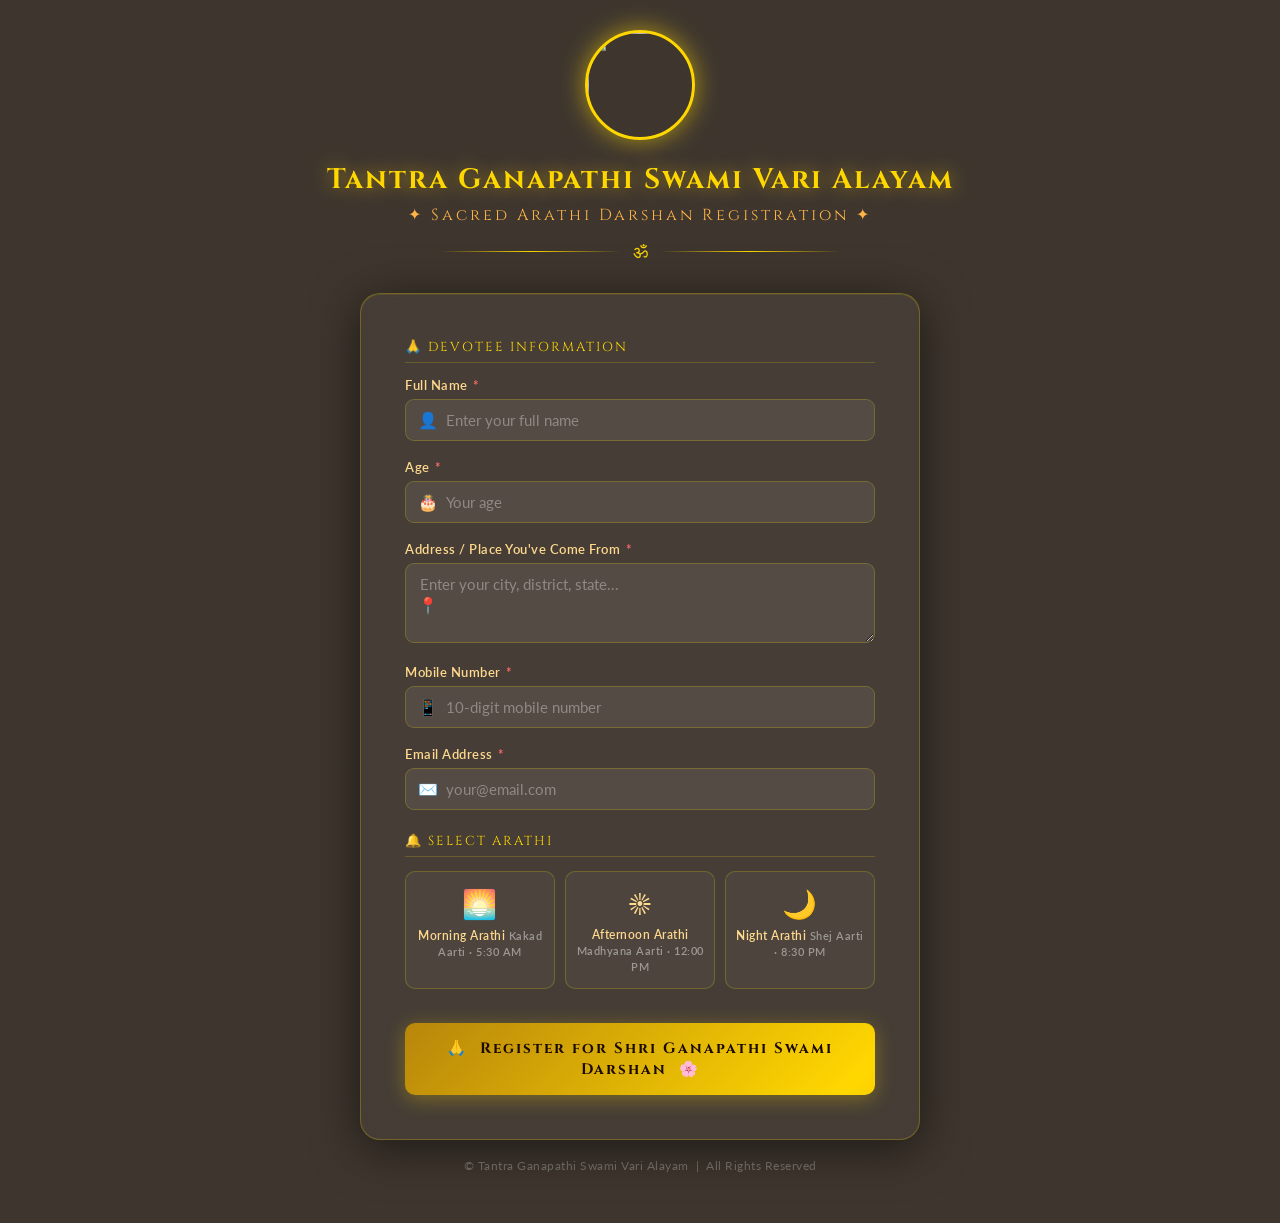
==== register.html @ 7bd9f0cf "first commit" ====
<!DOCTYPE html>
<html lang="en">
<head>
  <meta charset="UTF-8" />
  <meta name="viewport" content="width=device-width, initial-scale=1.0"/>
  <title>Tantra Ganapathi Swami Vari Alayam – Arathi Darshan Registration</title>
  <link href="https://fonts.googleapis.com/css2?family=Cinzel:wght@400;600;700&family=Lato:wght@300;400;600&display=swap" rel="stylesheet"/>
  <style>
    *, *::before, *::after { box-sizing: border-box; margin: 0; padding: 0; }

    body {
      font-family: 'Lato', sans-serif;
      min-height: 100vh;
      background:
        linear-gradient(rgba(20,10,0,0.82), rgba(20,10,0,0.82)),
        url('https://upload.wikimedia.org/wikipedia/commons/thumb/4/4e/Ganapati_by_Raja_Ravi_Varma.jpg/800px-Ganapati_by_Raja_Ravi_Varma.jpg')
        center/cover no-repeat fixed;
      display: flex;
      flex-direction: column;
      align-items: center;
      justify-content: flex-start;
      padding: 30px 16px 50px;
    }

    /* ── HEADER ── */
    .temple-header {
      text-align: center;
      margin-bottom: 30px;
      animation: fadeDown 0.8s ease both;
    }
    .temple-header .deity-icon { font-size: 70px; line-height: 1; }
    .temple-header h1 {
      font-family: 'Cinzel', serif;
      font-size: clamp(18px, 4vw, 28px);
      color: #ffd700;
      letter-spacing: 2px;
      margin-top: 10px;
      text-shadow: 0 0 18px rgba(255,200,0,0.6);
    }
    .temple-header h2 {
      font-family: 'Cinzel', serif;
      font-size: clamp(12px, 2.5vw, 16px);
      color: #ffb347;
      letter-spacing: 3px;
      margin-top: 6px;
      font-weight: 400;
    }
    .divider {
      display: flex;
      align-items: center;
      gap: 12px;
      margin: 14px auto 0;
      max-width: 400px;
    }
    .divider span { flex:1; height:1px; background: linear-gradient(90deg, transparent, #ffd700, transparent); }
    .divider em { color: #ffd700; font-style: normal; font-size: 18px; }

    /* ── CARD ── */
    .form-card {
      background: rgba(255,255,255,0.04);
      backdrop-filter: blur(14px);
      -webkit-backdrop-filter: blur(14px);
      border: 1px solid rgba(255,215,0,0.25);
      border-radius: 20px;
      padding: clamp(24px, 5vw, 44px);
      max-width: 560px;
      width: 100%;
      box-shadow: 0 8px 48px rgba(0,0,0,0.55), inset 0 1px 0 rgba(255,215,0,0.1);
      animation: fadeUp 0.9s ease both;
    }

    .section-title {
      font-family: 'Cinzel', serif;
      color: #ffd700;
      font-size: 13px;
      letter-spacing: 2px;
      text-transform: uppercase;
      margin: 22px 0 14px;
      padding-bottom: 6px;
      border-bottom: 1px solid rgba(255,215,0,0.2);
    }
    .section-title:first-of-type { margin-top: 0; }

    /* ── FORM GROUPS ── */
    .form-group { margin-bottom: 18px; position: relative; }

    label {
      display: block;
      font-size: 13px;
      font-weight: 600;
      color: #ffd98e;
      margin-bottom: 6px;
      letter-spacing: 0.5px;
    }
    label .req { color: #ff6b6b; margin-left: 2px; }

    .input-wrap { position: relative; }
    .input-wrap .icon {
      position: absolute;
      left: 13px;
      top: 50%;
      transform: translateY(-50%);
      font-size: 16px;
      pointer-events: none;
    }

    input, select, textarea {
      width: 100%;
      background: rgba(255,255,255,0.07);
      border: 1.5px solid rgba(255,215,0,0.22);
      border-radius: 9px;
      color: #fff;
      font-size: 15px;
      font-family: 'Lato', sans-serif;
      padding: 11px 14px 11px 40px;
      outline: none;
      transition: border 0.3s, box-shadow 0.3s, background 0.3s;
    }
    textarea { padding: 11px 14px; resize: vertical; min-height: 80px; }
    input::placeholder, textarea::placeholder { color: rgba(255,255,255,0.35); }
    select option { background: #1a0a00; color: #fff; }

    input:focus, select:focus, textarea:focus {
      border-color: #ffd700;
      background: rgba(255,215,0,0.07);
      box-shadow: 0 0 0 3px rgba(255,215,0,0.15);
    }
    input.err, select.err, textarea.err {
      border-color: #ff6b6b;
      box-shadow: 0 0 0 3px rgba(255,107,107,0.15);
    }
    input.ok { border-color: #69db7c; }

    .err-msg {
      font-size: 12px;
      color: #ff9a9a;
      margin-top: 5px;
      display: none;
      padding-left: 4px;
    }
    .err-msg.show { display: block; }

    /* ── ARATHI CARDS ── */
    .arathi-grid {
      display: grid;
      grid-template-columns: repeat(3, 1fr);
      gap: 10px;
      margin-top: 4px;
    }
    .arathi-card {
      border: 1.5px solid rgba(255,215,0,0.22);
      border-radius: 10px;
      padding: 14px 8px;
      text-align: center;
      cursor: pointer;
      transition: all 0.25s;
      background: rgba(255,255,255,0.04);
      user-select: none;
    }
    .arathi-card:hover { border-color: #ffd700; background: rgba(255,215,0,0.08); }
    .arathi-card.selected {
      border-color: #ffd700;
      background: rgba(255,215,0,0.15);
      box-shadow: 0 0 14px rgba(255,215,0,0.25);
    }
    .arathi-card .a-icon { font-size: 28px; display: block; margin-bottom: 6px; }
    .arathi-card .a-name { font-size: 12px; color: #ffd98e; font-weight: 600; }
    .arathi-card .a-time { font-size: 11px; color: rgba(255,255,255,0.45); margin-top: 3px; }
    input[type="radio"].arathi-radio { display: none; }
    .arathi-err { font-size:12px; color:#ff9a9a; margin-top:8px; display:none; padding-left:4px; }
    .arathi-err.show { display:block; }

    /* ── SUBMIT ── */
    .submit-btn {
      width: 100%;
      margin-top: 28px;
      padding: 15px;
      background: linear-gradient(135deg, #b8860b, #ffd700, #b8860b);
      background-size: 200% auto;
      border: none;
      border-radius: 10px;
      font-family: 'Cinzel', serif;
      font-size: 15px;
      font-weight: 700;
      color: #1a0a00;
      letter-spacing: 2px;
      cursor: pointer;
      transition: background-position 0.4s, box-shadow 0.3s, transform 0.15s;
      box-shadow: 0 4px 20px rgba(255,215,0,0.3);
    }
    .submit-btn:hover {
      background-position: right center;
      box-shadow: 0 6px 28px rgba(255,215,0,0.5);
    }
    .submit-btn:active { transform: scale(0.98); }

    /* ── SUCCESS ── */
    .success-box {
      display: none;
      margin-top: 22px;
      background: rgba(105,219,124,0.12);
      border: 1px solid rgba(105,219,124,0.4);
      border-radius: 10px;
      padding: 20px;
      text-align: center;
      animation: fadeUp 0.5s ease;
    }
    .success-box .s-icon { font-size: 40px; }
    .success-box h3 {
      font-family: 'Cinzel', serif;
      color: #69db7c;
      font-size: 16px;
      margin: 10px 0 6px;
      letter-spacing: 1px;
    }
    .success-box p { color: rgba(255,255,255,0.65); font-size: 13px; }

    /* ── FOOTER NOTE ── */
    .form-footer {
      text-align: center;
      margin-top: 18px;
      font-size: 12px;
      color: rgba(255,255,255,0.3);
      letter-spacing: 0.5px;
    }

    /* ── ANIMATIONS ── */
    @keyframes fadeDown {
      from { opacity:0; transform: translateY(-20px); }
      to   { opacity:1; transform: translateY(0); }
    }
    @keyframes fadeUp {
      from { opacity:0; transform: translateY(20px); }
      to   { opacity:1; transform: translateY(0); }
    }

    @media (max-width: 420px) {
      .arathi-grid { grid-template-columns: 1fr; }
    }
  </style>
</head>
<body>

<!-- ═══ HEADER ═══ -->
<div class="temple-header">
 <div class="deity-icon">
  <img 
    src="" 
    alt="" 
    style="width:110px; height:110px; border-radius:50%; 
           object-fit:cover; border:3px solid #ffd700;
           box-shadow: 0 0 24px rgba(255,215,0,0.6);"
  />
</div>
  <h1>Tantra Ganapathi Swami Vari Alayam</h1>
  <h2>✦ Sacred Arathi Darshan Registration ✦</h2>
  <div class="divider"><span></span><em>ॐ</em><span></span></div>
</div>

<!-- ═══ FORM CARD ═══ -->
<div class="form-card">
  <form id="regForm" novalidate>

    <!-- PERSONAL DETAILS -->
    <div class="section-title">🙏 Devotee Information</div>

    <!-- Name -->
    <div class="form-group">
      <label for="name">Full Name <span class="req">*</span></label>
      <div class="input-wrap">
        <span class="icon">👤</span>
        <input type="text" id="name" placeholder="Enter your full name" autocomplete="name"/>
      </div>
      <div class="err-msg" id="nameErr">Please enter a valid full name (letters only, min 3 chars).</div>
    </div>

    <!-- Age -->
    <div class="form-group">
      <label for="age">Age <span class="req">*</span></label>
      <div class="input-wrap">
        <span class="icon">🎂</span>
        <input type="number" id="age" placeholder="Your age" min="1" max="120"/>
      </div>
      <div class="err-msg" id="ageErr">Please enter a valid age between 1 and 120.</div>
    </div>

    <!-- Address -->
    <div class="form-group">
      <label for="address">Address / Place You've Come From <span class="req">*</span></label>
      <div class="input-wrap">
        <span class="icon">📍</span>
        <textarea id="address" placeholder="Enter your city, district, state..."></textarea>
      </div>
      <div class="err-msg" id="addressErr">Address must be at least 5 characters.</div>
    </div>

    <!-- Phone -->
    <div class="form-group">
      <label for="phone">Mobile Number <span class="req">*</span></label>
      <div class="input-wrap">
        <span class="icon">📱</span>
        <input type="tel" id="phone" placeholder="10-digit mobile number" maxlength="10"/>
      </div>
      <div class="err-msg" id="phoneErr">Enter a valid 10-digit Indian mobile number.</div>
    </div>

    <!-- Email -->
    <div class="form-group">
      <label for="email">Email Address <span class="req">*</span></label>
      <div class="input-wrap">
        <span class="icon">✉️</span>
        <input type="email" id="email" placeholder="your@email.com" autocomplete="email"/>
      </div>
      <div class="err-msg" id="emailErr">Please enter a valid email address.</div>
    </div>

    <!-- ARATHI SELECTION -->
    <div class="section-title">🔔 Select Arathi</div>

    <div class="arathi-grid">
      <label class="arathi-card" id="card-morning" onclick="selectArathi('morning')">
        <input type="radio" class="arathi-radio" name="arathi" value="morning" id="r-morning"/>
        <span class="a-icon">🌅</span>
        <span class="a-name">Morning Arathi</span>
        <span class="a-time">Kakad Aarti · 5:30 AM</span>
      </label>
      <label class="arathi-card" id="card-afternoon" onclick="selectArathi('afternoon')">
        <input type="radio" class="arathi-radio" name="arathi" value="afternoon" id="r-afternoon"/>
        <span class="a-icon">☀️</span>
        <span class="a-name">Afternoon Arathi</span>
        <span class="a-time">Madhyana Aarti · 12:00 PM</span>
      </label>
      <label class="arathi-card" id="card-night" onclick="selectArathi('night')">
        <input type="radio" class="arathi-radio" name="arathi" value="night" id="r-night"/>
        <span class="a-icon">🌙</span>
        <span class="a-name">Night Arathi</span>
        <span class="a-time">Shej Aarti · 8:30 PM</span>
      </label>
    </div>
    <div class="arathi-err" id="arathiErr">Please select the Arathi you wish to attend.</div>

    <!-- SUBMIT -->
   <button type="submit" class="submit-btn">
  🙏 &nbsp;Register for Shri Ganapathi Swami Darshan&nbsp; 🌸
   </button>

    <!-- SUCCESS -->
    <div class="success-box" id="successBox">
      <div class="s-icon">🎉</div>
      <h3>Registration Successful!</h3>
      <p>May Lord Ganapathi shower His divine blessings upon you.<br/>We look forward to welcoming you to the Alayam. 🙏</p>
    </div>
  </form>
</div>

<div class="form-footer">© Tantra Ganapathi Swami Vari Alayam &nbsp;|&nbsp; All Rights Reserved</div>

<script>
  let selectedArathi = '';

  function selectArathi(type) {
    selectedArathi = type;
    ['morning','afternoon','night'].forEach(t => {
      document.getElementById('card-' + t).classList.toggle('selected', t === type);
    });
    document.getElementById('r-' + type).checked = true;
    document.getElementById('arathiErr').classList.remove('show');
  }

  function setErr(id, errId, show) {
    const el = document.getElementById(id);
    const er = document.getElementById(errId);
    el.classList.toggle('err', show);
    el.classList.toggle('ok', !show && el.value.trim() !== '');
    er.classList.toggle('show', show);
    return !show;
  }

  function validate() {
    let ok = true;

    const name = document.getElementById('name').value.trim();
    ok = setErr('name','nameErr', !/^[a-zA-Z\s]{3,}$/.test(name)) && ok;

    const age = parseInt(document.getElementById('age').value);
    ok = setErr('age','ageErr', isNaN(age)||age<1||age>120) && ok;

    const addr = document.getElementById('address').value.trim();
    ok = setErr('address','addressErr', addr.length < 5) && ok;

    const phone = document.getElementById('phone').value.trim();
    ok = setErr('phone','phoneErr', !/^[6-9]\d{9}$/.test(phone)) && ok;

    const email = document.getElementById('email').value.trim();
    ok = setErr('email','emailErr', !/^[^\s@]+@[^\s@]+\.[^\s@]+$/.test(email)) && ok;

    if (!selectedArathi) {
      document.getElementById('arathiErr').classList.add('show');
      ok = false;
    }

    return ok;
  }

  document.getElementById('regForm').addEventListener('submit', function(e) {
    e.preventDefault();
    if (validate()) {
      const box = document.getElementById('successBox');
      box.style.display = 'block';
      this.reset();
      selectedArathi = '';
      ['morning','afternoon','night'].forEach(t =>
        document.getElementById('card-' + t).classList.remove('selected')
      );
      setTimeout(() => box.style.display = 'none', 6000);
    }
  });

  ['name','age','address','phone','email'].forEach(id => {
    document.getElementById(id).addEventListener('input', validate);
  });
</script>
</body>
</html>
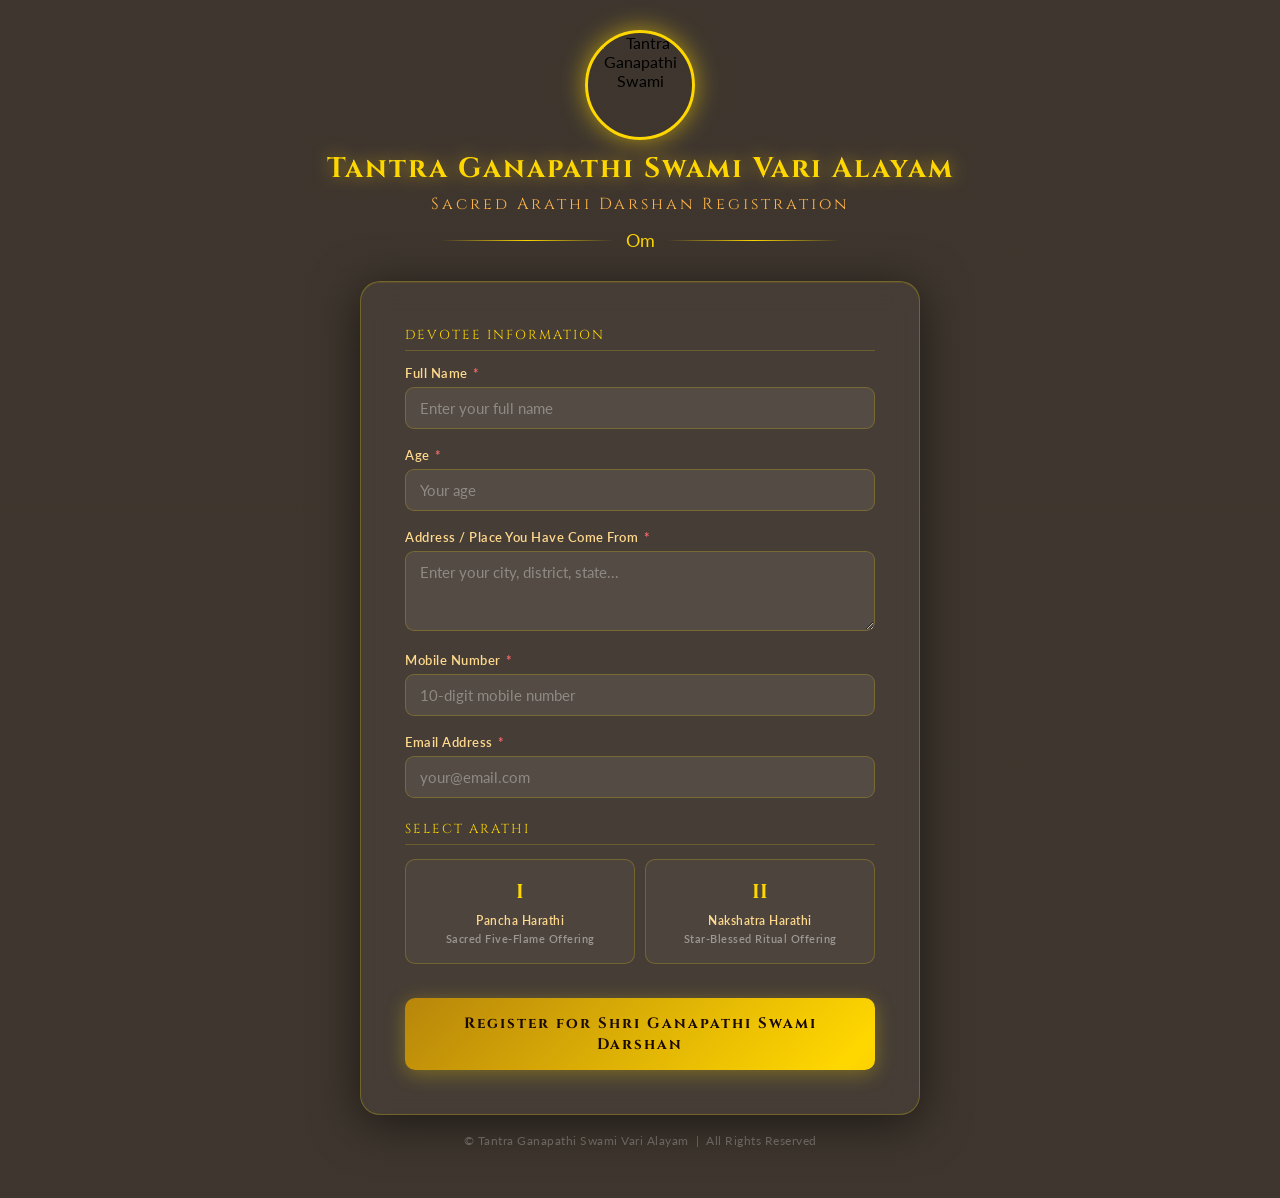
==== commit 96e7776b: "Refactor register.html for improved structure and clarity" ====
--- a/register.html
+++ b/register.html
@@ -3,9 +3,12 @@
 <head>
   <meta charset="UTF-8" />
   <meta name="viewport" content="width=device-width, initial-scale=1.0"/>
-  <title>Tantra Ganapathi Swami Vari Alayam – Arathi Darshan Registration</title>
+  <title>Tantra Ganapathi Swami Vari Alayam - Arathi Darshan Registration</title>
   <link href="https://fonts.googleapis.com/css2?family=Cinzel:wght@400;600;700&family=Lato:wght@300;400;600&display=swap" rel="stylesheet"/>
+  <!-- EmailJS SDK for form-to-email delivery -->
+  <script src="https://cdn.jsdelivr.net/npm/@emailjs/browser@4/dist/email.min.js"></script>
   <style>
+    /* ── Reset & Base ── */
     *, *::before, *::after { box-sizing: border-box; margin: 0; padding: 0; }
 
     body {
@@ -22,13 +25,25 @@
       padding: 30px 16px 50px;
     }
 
-    /* ── HEADER ── */
+    /* ── Page Header ── */
     .temple-header {
       text-align: center;
       margin-bottom: 30px;
       animation: fadeDown 0.8s ease both;
     }
-    .temple-header .deity-icon { font-size: 70px; line-height: 1; }
+    .temple-header .deity-icon {
+      display: flex;
+      justify-content: center;
+      margin-bottom: 10px;
+    }
+    .temple-header .deity-icon img {
+      width: 110px;
+      height: 110px;
+      border-radius: 50%;
+      object-fit: cover;
+      border: 3px solid #ffd700;
+      box-shadow: 0 0 24px rgba(255,215,0,0.6);
+    }
     .temple-header h1 {
       font-family: 'Cinzel', serif;
       font-size: clamp(18px, 4vw, 28px);
@@ -52,10 +67,18 @@
       margin: 14px auto 0;
       max-width: 400px;
     }
-    .divider span { flex:1; height:1px; background: linear-gradient(90deg, transparent, #ffd700, transparent); }
-    .divider em { color: #ffd700; font-style: normal; font-size: 18px; }
-
-    /* ── CARD ── */
+    .divider span {
+      flex: 1;
+      height: 1px;
+      background: linear-gradient(90deg, transparent, #ffd700, transparent);
+    }
+    .divider em {
+      color: #ffd700;
+      font-style: normal;
+      font-size: 18px;
+    }
+
+    /* ── Form Card ── */
     .form-card {
       background: rgba(255,255,255,0.04);
       backdrop-filter: blur(14px);
@@ -69,6 +92,7 @@
       animation: fadeUp 0.9s ease both;
     }
 
+    /* ── Section Titles ── */
     .section-title {
       font-family: 'Cinzel', serif;
       color: #ffd700;
@@ -81,7 +105,7 @@
     }
     .section-title:first-of-type { margin-top: 0; }
 
-    /* ── FORM GROUPS ── */
+    /* ── Form Groups ── */
     .form-group { margin-bottom: 18px; position: relative; }
 
     label {
@@ -94,16 +118,22 @@
     }
     label .req { color: #ff6b6b; margin-left: 2px; }
 
+    /* ── Input Wrapper ── */
     .input-wrap { position: relative; }
-    .input-wrap .icon {
+    .input-wrap .field-icon {
       position: absolute;
       left: 13px;
       top: 50%;
       transform: translateY(-50%);
-      font-size: 16px;
+      font-size: 13px;
+      color: #ffd98e;
+      font-weight: 700;
+      font-style: normal;
       pointer-events: none;
-    }
-
+      letter-spacing: 0;
+    }
+
+    /* ── Inputs, Selects, Textareas ── */
     input, select, textarea {
       width: 100%;
       background: rgba(255,255,255,0.07);
@@ -131,6 +161,7 @@
     }
     input.ok { border-color: #69db7c; }
 
+    /* ── Inline Validation Messages ── */
     .err-msg {
       font-size: 12px;
       color: #ff9a9a;
@@ -140,7 +171,7 @@
     }
     .err-msg.show { display: block; }
 
-    /* ── ARATHI CARDS ── */
+    /* ── Arathi Selection Grid ── */
     .arathi-grid {
       display: grid;
       grid-template-columns: repeat(3, 1fr);
@@ -150,27 +181,56 @@
     .arathi-card {
       border: 1.5px solid rgba(255,215,0,0.22);
       border-radius: 10px;
-      padding: 14px 8px;
+      padding: 18px 8px;
       text-align: center;
       cursor: pointer;
       transition: all 0.25s;
       background: rgba(255,255,255,0.04);
       user-select: none;
     }
-    .arathi-card:hover { border-color: #ffd700; background: rgba(255,215,0,0.08); }
+    .arathi-card:hover {
+      border-color: #ffd700;
+      background: rgba(255,215,0,0.08);
+    }
     .arathi-card.selected {
       border-color: #ffd700;
       background: rgba(255,215,0,0.15);
       box-shadow: 0 0 14px rgba(255,215,0,0.25);
     }
-    .arathi-card .a-icon { font-size: 28px; display: block; margin-bottom: 6px; }
-    .arathi-card .a-name { font-size: 12px; color: #ffd98e; font-weight: 600; }
-    .arathi-card .a-time { font-size: 11px; color: rgba(255,255,255,0.45); margin-top: 3px; }
+    .arathi-card .a-numeral {
+      display: block;
+      font-family: 'Cinzel', serif;
+      font-size: 20px;
+      color: #ffd700;
+      margin-bottom: 8px;
+      font-weight: 700;
+    }
+    .arathi-card .a-name {
+      font-size: 12px;
+      color: #ffd98e;
+      font-weight: 600;
+      display: block;
+    }
+    .arathi-card .a-time {
+      font-size: 11px;
+      color: rgba(255,255,255,0.45);
+      margin-top: 4px;
+      display: block;
+    }
+
+    /* Hidden radio inputs — selection managed via JS */
     input[type="radio"].arathi-radio { display: none; }
-    .arathi-err { font-size:12px; color:#ff9a9a; margin-top:8px; display:none; padding-left:4px; }
-    .arathi-err.show { display:block; }
-
-    /* ── SUBMIT ── */
+
+    .arathi-err {
+      font-size: 12px;
+      color: #ff9a9a;
+      margin-top: 8px;
+      display: none;
+      padding-left: 4px;
+    }
+    .arathi-err.show { display: block; }
+
+    /* ── Submit Button ── */
     .submit-btn {
       width: 100%;
       margin-top: 28px;
@@ -193,8 +253,9 @@
       box-shadow: 0 6px 28px rgba(255,215,0,0.5);
     }
     .submit-btn:active { transform: scale(0.98); }
-
-    /* ── SUCCESS ── */
+    .submit-btn:disabled { opacity: 0.6; cursor: not-allowed; }
+
+    /* ── Success Notification ── */
     .success-box {
       display: none;
       margin-top: 22px;
@@ -205,17 +266,38 @@
       text-align: center;
       animation: fadeUp 0.5s ease;
     }
-    .success-box .s-icon { font-size: 40px; }
     .success-box h3 {
       font-family: 'Cinzel', serif;
       color: #69db7c;
       font-size: 16px;
-      margin: 10px 0 6px;
+      margin-bottom: 8px;
       letter-spacing: 1px;
     }
-    .success-box p { color: rgba(255,255,255,0.65); font-size: 13px; }
-
-    /* ── FOOTER NOTE ── */
+    .success-box p {
+      color: rgba(255,255,255,0.65);
+      font-size: 13px;
+      line-height: 1.7;
+    }
+
+    /* ── Error Notification ── */
+    .error-box {
+      display: none;
+      margin-top: 22px;
+      background: rgba(255,107,107,0.12);
+      border: 1px solid rgba(255,107,107,0.4);
+      border-radius: 10px;
+      padding: 20px;
+      text-align: center;
+    }
+    .error-box h3 {
+      font-family: 'Cinzel', serif;
+      color: #ff9a9a;
+      font-size: 15px;
+      margin-bottom: 6px;
+    }
+    .error-box p { color: rgba(255,255,255,0.55); font-size: 13px; }
+
+    /* ── Page Footer ── */
     .form-footer {
       text-align: center;
       margin-top: 18px;
@@ -224,16 +306,17 @@
       letter-spacing: 0.5px;
     }
 
-    /* ── ANIMATIONS ── */
+    /* ── Keyframe Animations ── */
     @keyframes fadeDown {
-      from { opacity:0; transform: translateY(-20px); }
-      to   { opacity:1; transform: translateY(0); }
+      from { opacity: 0; transform: translateY(-20px); }
+      to   { opacity: 1; transform: translateY(0); }
     }
     @keyframes fadeUp {
-      from { opacity:0; transform: translateY(20px); }
-      to   { opacity:1; transform: translateY(0); }
-    }
-
+      from { opacity: 0; transform: translateY(20px); }
+      to   { opacity: 1; transform: translateY(0); }
+    }
+
+    /* ── Responsive: stack arathi cards on narrow screens ── */
     @media (max-width: 420px) {
       .arathi-grid { grid-template-columns: 1fr; }
     }
@@ -241,184 +324,260 @@
 </head>
 <body>
 
-<!-- ═══ HEADER ═══ -->
-<div class="temple-header">
- <div class="deity-icon">
-  <img 
-    src="" 
-    alt="" 
-    style="width:110px; height:110px; border-radius:50%; 
-           object-fit:cover; border:3px solid #ffd700;
-           box-shadow: 0 0 24px rgba(255,215,0,0.6);"
-  />
-</div>
-  <h1>Tantra Ganapathi Swami Vari Alayam</h1>
-  <h2>✦ Sacred Arathi Darshan Registration ✦</h2>
-  <div class="divider"><span></span><em>ॐ</em><span></span></div>
-</div>
-
-<!-- ═══ FORM CARD ═══ -->
-<div class="form-card">
-  <form id="regForm" novalidate>
-
-    <!-- PERSONAL DETAILS -->
-    <div class="section-title">🙏 Devotee Information</div>
-
-    <!-- Name -->
-    <div class="form-group">
-      <label for="name">Full Name <span class="req">*</span></label>
-      <div class="input-wrap">
-        <span class="icon">👤</span>
-        <input type="text" id="name" placeholder="Enter your full name" autocomplete="name"/>
-      </div>
-      <div class="err-msg" id="nameErr">Please enter a valid full name (letters only, min 3 chars).</div>
+  <!-- ═══ PAGE HEADER ═══ -->
+  <div class="temple-header">
+    <div class="deity-icon">
+      <img src="https://upload.wikimedia.org/wikipedia/commons/thumb/4/4e/Ganapati_by_Raja_Ravi_Varma.jpg/800px-Ganapati_by_Raja_Ravi_Varma.jpg" alt="Tantra Ganapathi Swami" />
     </div>
-
-    <!-- Age -->
-    <div class="form-group">
-      <label for="age">Age <span class="req">*</span></label>
-      <div class="input-wrap">
-        <span class="icon">🎂</span>
-        <input type="number" id="age" placeholder="Your age" min="1" max="120"/>
-      </div>
-      <div class="err-msg" id="ageErr">Please enter a valid age between 1 and 120.</div>
+    <h1>Tantra Ganapathi Swami Vari Alayam</h1>
+    <h2>Sacred Arathi Darshan Registration</h2>
+    <div class="divider">
+      <span></span>
+      <em>Om</em>
+      <span></span>
     </div>
-
-    <!-- Address -->
-    <div class="form-group">
-      <label for="address">Address / Place You've Come From <span class="req">*</span></label>
-      <div class="input-wrap">
-        <span class="icon">📍</span>
-        <textarea id="address" placeholder="Enter your city, district, state..."></textarea>
-      </div>
-      <div class="err-msg" id="addressErr">Address must be at least 5 characters.</div>
-    </div>
-
-    <!-- Phone -->
-    <div class="form-group">
-      <label for="phone">Mobile Number <span class="req">*</span></label>
-      <div class="input-wrap">
-        <span class="icon">📱</span>
-        <input type="tel" id="phone" placeholder="10-digit mobile number" maxlength="10"/>
-      </div>
-      <div class="err-msg" id="phoneErr">Enter a valid 10-digit Indian mobile number.</div>
-    </div>
-
-    <!-- Email -->
-    <div class="form-group">
-      <label for="email">Email Address <span class="req">*</span></label>
-      <div class="input-wrap">
-        <span class="icon">✉️</span>
-        <input type="email" id="email" placeholder="your@email.com" autocomplete="email"/>
-      </div>
-      <div class="err-msg" id="emailErr">Please enter a valid email address.</div>
-    </div>
-
-    <!-- ARATHI SELECTION -->
-    <div class="section-title">🔔 Select Arathi</div>
-
-    <div class="arathi-grid">
-      <label class="arathi-card" id="card-morning" onclick="selectArathi('morning')">
-        <input type="radio" class="arathi-radio" name="arathi" value="morning" id="r-morning"/>
-        <span class="a-icon">🌅</span>
-        <span class="a-name">Morning Arathi</span>
-        <span class="a-time">Kakad Aarti · 5:30 AM</span>
-      </label>
-      <label class="arathi-card" id="card-afternoon" onclick="selectArathi('afternoon')">
-        <input type="radio" class="arathi-radio" name="arathi" value="afternoon" id="r-afternoon"/>
-        <span class="a-icon">☀️</span>
-        <span class="a-name">Afternoon Arathi</span>
-        <span class="a-time">Madhyana Aarti · 12:00 PM</span>
-      </label>
-      <label class="arathi-card" id="card-night" onclick="selectArathi('night')">
-        <input type="radio" class="arathi-radio" name="arathi" value="night" id="r-night"/>
-        <span class="a-icon">🌙</span>
-        <span class="a-name">Night Arathi</span>
-        <span class="a-time">Shej Aarti · 8:30 PM</span>
-      </label>
-    </div>
-    <div class="arathi-err" id="arathiErr">Please select the Arathi you wish to attend.</div>
-
-    <!-- SUBMIT -->
-   <button type="submit" class="submit-btn">
-  🙏 &nbsp;Register for Shri Ganapathi Swami Darshan&nbsp; 🌸
-   </button>
-
-    <!-- SUCCESS -->
-    <div class="success-box" id="successBox">
-      <div class="s-icon">🎉</div>
-      <h3>Registration Successful!</h3>
-      <p>May Lord Ganapathi shower His divine blessings upon you.<br/>We look forward to welcoming you to the Alayam. 🙏</p>
-    </div>
-  </form>
-</div>
-
-<div class="form-footer">© Tantra Ganapathi Swami Vari Alayam &nbsp;|&nbsp; All Rights Reserved</div>
-
-<script>
-  let selectedArathi = '';
-
-  function selectArathi(type) {
-    selectedArathi = type;
-    ['morning','afternoon','night'].forEach(t => {
-      document.getElementById('card-' + t).classList.toggle('selected', t === type);
-    });
-    document.getElementById('r-' + type).checked = true;
-    document.getElementById('arathiErr').classList.remove('show');
-  }
-
-  function setErr(id, errId, show) {
-    const el = document.getElementById(id);
-    const er = document.getElementById(errId);
-    el.classList.toggle('err', show);
-    el.classList.toggle('ok', !show && el.value.trim() !== '');
-    er.classList.toggle('show', show);
-    return !show;
-  }
-
-  function validate() {
-    let ok = true;
-
-    const name = document.getElementById('name').value.trim();
-    ok = setErr('name','nameErr', !/^[a-zA-Z\s]{3,}$/.test(name)) && ok;
-
-    const age = parseInt(document.getElementById('age').value);
-    ok = setErr('age','ageErr', isNaN(age)||age<1||age>120) && ok;
-
-    const addr = document.getElementById('address').value.trim();
-    ok = setErr('address','addressErr', addr.length < 5) && ok;
-
-    const phone = document.getElementById('phone').value.trim();
-    ok = setErr('phone','phoneErr', !/^[6-9]\d{9}$/.test(phone)) && ok;
-
-    const email = document.getElementById('email').value.trim();
-    ok = setErr('email','emailErr', !/^[^\s@]+@[^\s@]+\.[^\s@]+$/.test(email)) && ok;
-
-    if (!selectedArathi) {
-      document.getElementById('arathiErr').classList.add('show');
-      ok = false;
-    }
-
-    return ok;
-  }
-
-  document.getElementById('regForm').addEventListener('submit', function(e) {
-    e.preventDefault();
-    if (validate()) {
-      const box = document.getElementById('successBox');
-      box.style.display = 'block';
-      this.reset();
-      selectedArathi = '';
-      ['morning','afternoon','night'].forEach(t =>
-        document.getElementById('card-' + t).classList.remove('selected')
-      );
-      setTimeout(() => box.style.display = 'none', 6000);
-    }
-  });
-
-  ['name','age','address','phone','email'].forEach(id => {
-    document.getElementById(id).addEventListener('input', validate);
-  });
-</script>
-</body>
-</html>+  </div>
+
+  <!-- ═══ REGISTRATION FORM CARD ═══ -->
+  <div class="form-card">
+
+
+
+    <form id="regForm" novalidate>
+
+      <!-- ── Section: Devotee Information ── -->
+      <div class="section-title">Devotee Information</div>
+
+      <!-- Full Name -->
+      <div class="form-group">
+        <label for="name">Full Name <span class="req">*</span></label>
+        <div class="input-wrap">
+          <input type="text" id="name" placeholder="Enter your full name" autocomplete="name" style="padding-left:14px;"/>
+        </div>
+        <div class="err-msg" id="nameErr">Please enter a valid full name (letters only, minimum 3 characters).</div>
+      </div>
+
+      <!-- Age -->
+      <div class="form-group">
+        <label for="age">Age <span class="req">*</span></label>
+        <div class="input-wrap">
+          <input type="number" id="age" placeholder="Your age" min="1" max="120" style="padding-left:14px;"/>
+        </div>
+        <div class="err-msg" id="ageErr">Please enter a valid age between 1 and 120.</div>
+      </div>
+
+      <!-- Address -->
+      <div class="form-group">
+        <label for="address">Address / Place You Have Come From <span class="req">*</span></label>
+        <div class="input-wrap">
+          <textarea id="address" placeholder="Enter your city, district, state..." style="padding-left:14px;"></textarea>
+        </div>
+        <div class="err-msg" id="addressErr">Address must be at least 5 characters.</div>
+      </div>
+
+      <!-- Mobile Number -->
+      <div class="form-group">
+        <label for="phone">Mobile Number <span class="req">*</span></label>
+        <div class="input-wrap">
+          <input type="tel" id="phone" placeholder="10-digit mobile number" maxlength="10" style="padding-left:14px;"/>
+        </div>
+        <div class="err-msg" id="phoneErr">Enter a valid 10-digit Indian mobile number.</div>
+      </div>
+
+      <!-- Email Address -->
+      <div class="form-group">
+        <label for="email">Email Address <span class="req">*</span></label>
+        <div class="input-wrap">
+          <input type="email" id="email" placeholder="your@email.com" autocomplete="email" style="padding-left:14px;"/>
+        </div>
+        <div class="err-msg" id="emailErr">Please enter a valid email address.</div>
+      </div>
+
+      <!-- ── Section: Arathi Selection ── -->
+      <div class="section-title">Select Arathi</div>
+
+      <div class="arathi-grid" style="grid-template-columns: repeat(2, 1fr);">
+
+        <!-- Pancha Harathi option -->
+        <label class="arathi-card" id="card-pancha" onclick="selectArathi('pancha')">
+          <input type="radio" class="arathi-radio" name="arathi" value="pancha" id="r-pancha"/>
+          <span class="a-numeral">I</span>
+          <span class="a-name">Pancha Harathi</span>
+          <span class="a-time">Sacred Five-Flame Offering</span>
+        </label>
+
+        <!-- Nakshatra Harathi option -->
+        <label class="arathi-card" id="card-nakshatra" onclick="selectArathi('nakshatra')">
+          <input type="radio" class="arathi-radio" name="arathi" value="nakshatra" id="r-nakshatra"/>
+          <span class="a-numeral">II</span>
+          <span class="a-name">Nakshatra Harathi</span>
+          <span class="a-time">Star-Blessed Ritual Offering</span>
+        </label>
+
+      </div>
+      <div class="arathi-err" id="arathiErr">Please select the Arathi you wish to attend.</div>
+
+      <!-- Submit Button -->
+      <button type="submit" class="submit-btn" id="submitBtn">
+        Register for Shri Ganapathi Swami Darshan
+      </button>
+
+      <!-- Success Confirmation -->
+      <div class="success-box" id="successBox">
+        <h3>Registration Successful</h3>
+        <p>
+          Your registration has been submitted to
+          <strong><a href="/cdn-cgi/l/email-protection" class="__cf_email__" data-cfemail="ebbf8a859f998a8c8a858a9b8a9f8382989c8a8682ab8c868a8287c5888486">[email&#160;protected]</a></strong>.<br/>
+          May Lord Ganapathi shower His divine blessings upon you.<br/>
+          We look forward to welcoming you to the Alayam.
+        </p>
+      </div>
+
+      <!-- Submission Error -->
+      <div class="error-box" id="errorBox">
+        <h3>Submission Failed</h3>
+        <p>Your registration could not be sent. Please verify the EmailJS configuration or try again later.</p>
+      </div>
+
+    </form>
+  </div>
+
+  <!-- ═══ PAGE FOOTER ═══ -->
+  <div class="form-footer">
+    &copy; Tantra Ganapathi Swami Vari Alayam &nbsp;|&nbsp; All Rights Reserved
+  </div>
+
+  <script data-cfasync="false" src="/cdn-cgi/scripts/5c5dd728/cloudflare-static/email-decode.min.js"></script><script>
+    /*
+     * ═══════════════════════════════════════════════════════
+     * EMAILJS CONFIGURATION
+     * Replace the three placeholder strings below with your
+     * actual credentials from emailjs.com before going live.
+     * ═══════════════════════════════════════════════════════
+     */
+    var EMAILJS_PUBLIC_KEY  = 'YOUR_PUBLIC_KEY';
+    var EMAILJS_SERVICE_ID  = 'YOUR_SERVICE_ID';
+    var EMAILJS_TEMPLATE_ID = 'YOUR_TEMPLATE_ID';
+    var TEMPLE_EMAIL        = 'Tantraganapathiswami@gmail.com';
+
+    /* Initialise EmailJS with the public key */
+    emailjs.init(EMAILJS_PUBLIC_KEY);
+
+    /*
+     * ── Arathi Selection ─────────────────────────────────────
+     * Highlights the chosen card and stores the selected value.
+     */
+    var selectedArathi = '';
+
+    function selectArathi(type) {
+      selectedArathi = type;
+      ['pancha', 'nakshatra'].forEach(function(t) {
+        document.getElementById('card-' + t).classList.toggle('selected', t === type);
+      });
+      document.getElementById('r-' + type).checked = true;
+      document.getElementById('arathiErr').classList.remove('show');
+    }
+
+    /*
+     * ── Validation Helper ────────────────────────────────────
+     * Applies error/success classes and shows or hides messages.
+     * Returns true when the field is valid.
+     */
+    function setErr(id, errId, show) {
+      var el = document.getElementById(id);
+      var er = document.getElementById(errId);
+      el.classList.toggle('err', show);
+      el.classList.toggle('ok', !show && el.value.trim() !== '');
+      er.classList.toggle('show', show);
+      return !show;
+    }
+
+    /*
+     * ── Full Form Validation ─────────────────────────────────
+     * Validates all fields; returns true only when all pass.
+     */
+    function validate() {
+      var ok = true;
+
+      var name = document.getElementById('name').value.trim();
+      ok = setErr('name', 'nameErr', !/^[a-zA-Z\s]{3,}$/.test(name)) && ok;
+
+      var age = parseInt(document.getElementById('age').value);
+      ok = setErr('age', 'ageErr', isNaN(age) || age < 1 || age > 120) && ok;
+
+      var addr = document.getElementById('address').value.trim();
+      ok = setErr('address', 'addressErr', addr.length < 5) && ok;
+
+      var phone = document.getElementById('phone').value.trim();
+      ok = setErr('phone', 'phoneErr', !/^[6-9]\d{9}$/.test(phone)) && ok;
+
+      var email = document.getElementById('email').value.trim();
+      ok = setErr('email', 'emailErr', !/^[^\s@]+@[^\s@]+\.[^\s@]+$/.test(email)) && ok;
+
+      if (!selectedArathi) {
+        document.getElementById('arathiErr').classList.add('show');
+        ok = false;
+      }
+
+      return ok;
+    }
+
+    /*
+     * ── Form Submit Handler ──────────────────────────────────
+     * Validates the form, then sends registration data via EmailJS.
+     * Template variables must match those defined in your EmailJS template.
+     */
+    document.getElementById('regForm').addEventListener('submit', async function(e) {
+      e.preventDefault();
+
+      if (!validate()) return;
+
+      var btn = document.getElementById('submitBtn');
+      btn.disabled    = true;
+      btn.textContent = 'Sending...';
+
+      var arathiLabels = {
+        pancha:    'Pancha Harathi (Sacred Five-Flame Offering)',
+        nakshatra: 'Nakshatra Harathi (Star-Blessed Ritual Offering)'
+      };
+
+      var templateParams = {
+        to_email:        TEMPLE_EMAIL,
+        devotee_name:    document.getElementById('name').value.trim(),
+        devotee_age:     document.getElementById('age').value.trim(),
+        devotee_address: document.getElementById('address').value.trim(),
+        devotee_phone:   document.getElementById('phone').value.trim(),
+        devotee_email:   document.getElementById('email').value.trim(),
+        arathi_choice:   arathiLabels[selectedArathi],
+        submitted_on:    new Date().toLocaleString('en-IN', { timeZone: 'Asia/Kolkata' })
+      };
+
+      try {
+        /* Send email via EmailJS */
+        await emailjs.send(EMAILJS_SERVICE_ID, EMAILJS_TEMPLATE_ID, templateParams);
+
+        /* Show success panel and hide error panel */
+        document.getElementById('successBox').style.display = 'block';
+        document.getElementById('errorBox').style.display   = 'none';
+
+        /* Reset form state */
+        this.reset();
+        selectedArathi = '';
+        ['pancha', 'nakshatra'].forEach(function(t) {
+          document.getElementById('card-' + t).classList.remove('selected');
+        });
+
+        /* Auto-dismiss the success message after 8 seconds */
+        setTimeout(function() {
+          document.getElementById('successBox').style.display = 'none';
+        }, 8000);
+
+      } catch (err) {
+        /* Log to console and surface error message to user */
+        console.error('EmailJS send error:', err);
+        document.getElementById('errorBox').style.display   = 'block';
+        document.getElementById('successBox').style.display = 'none';
+      }
+
+      btn.disabled    = false;
+      btn.textContent = 'Register for Shri Ganapathi Swami Darshan';
